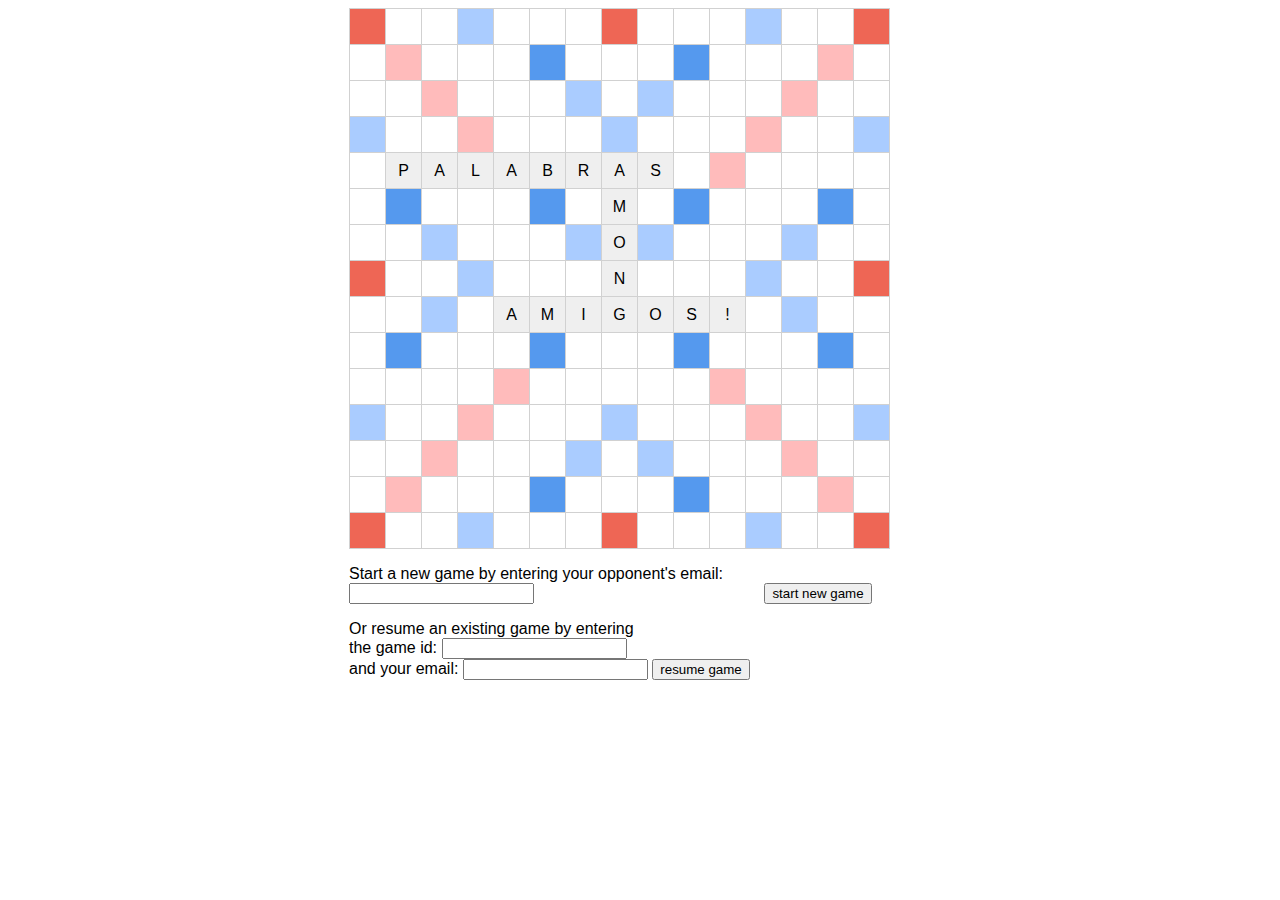
==== src/main/resources/web/backbone/index.htm @ bced3200 "db accessor class, start on emailer, reorg endpoints" ====
<!DOCTYPE HTML>
<html>
<head>
    <meta charset="UTF-8">
    <title>¡Palabras! - Backbone client</title>

    <link type="text/css" rel="stylesheet" href="css/main.css"/>

</head>
<body>


<div class="centered" id="main_div">

<div id="left">
<p>&nbsp;</p>
</div>

<div id="middle">


<table id="board">
<tr>
  <td class="triple_word"></td>
  <td></td>
  <td></td>
  <td class="double_letter"></td><td></td><td></td><td></td><td class="triple_word"></td><td></td><td></td><td></td><td  class="double_letter"></td><td></td><td></td><td class="triple_word"></td>
</tr>
<tr>
  <td></td>
  <td class="double_word"></td>
  <td></td>
  <td></td>
  <td></td>
  <td class="triple_letter"></td>
  <td></td>
  <td></td><td></td><td class="triple_letter"></td><td></td><td></td><td></td><td class="double_word"></td><td></td>
</tr>
<tr>
  <td></td><td></td><td class="double_word"></td><td></td><td></td><td></td><td class="double_letter"></td><td></td><td class="double_letter"></td><td></td><td></td><td></td><td class="double_word"></td><td></td><td></td>
</tr>
<tr>
  <td  class="double_letter"></td><td></td><td></td><td class="double_word"></td><td></td><td></td><td></td><td class="double_letter"></td><td></td><td></td><td></td><td class="double_word"> </td><td></td><td></td><td  class="double_letter"></td>
</tr>
<tr>
  <td></td><td class="occupied">P</td><td class="occupied">A</td><td class="occupied">L</td><td class="double_word occupied">A</td><td class="occupied">B</td><td class="occupied">R</td><td class="occupied">A</td><td class="occupied">S</td><td class=""></td><td class="double_word"> </td><td class=""></td><td></td><td></td><td></td>
</tr>
<tr>
  <td></td><td class="triple_letter"></td><td></td><td></td><td></td><td class="triple_letter"></td><td></td><td class="occupied">M</td><td></td><td class="triple_letter"></td><td></td><td class=""></td><td></td><td class="triple_letter"></td><td></td>
</tr>
<tr>
  <td></td><td></td><td class="double_letter"></td><td></td><td></td><td></td><td class="double_letter"></td><td class="occupied">O</td><td class="double_letter"></td><td></td><td></td><td class=""></td><td class="double_letter"></td><td></td><td></td>
</tr>
<tr>
  <td class="triple_word"></td><td></td><td></td><td class="double_letter"></td><td></td><td></td><td></td><td class="double_word occupied">N</td><td class=""></td><td class=""></td><td class=""></td><td class="double_letter"></td><td></td><td></td><td class="triple_word"></td>
</tr>
<tr>
  <td></td><td></td><td class="double_letter"></td><td></td><td class="occupied">A</td><td class="occupied">M</td><td class="double_letter occupied">I</td><td class="occupied">G</td><td class="double_letter occupied">O</td><td class="occupied">S</td><td class="occupied">!</td><td></td><td class="double_letter"></td><td></td><td></td>
</tr>
<tr>
  <td></td><td class="triple_letter"></td><td></td><td></td><td></td><td class="triple_letter"></td><td></td><td></td><td></td><td class="triple_letter"></td><td ></td><td></td><td></td><td class="triple_letter"></td><td></td>
</tr>
<tr>
  <td></td><td></td><td></td><td></td><td class="double_word"></td><td></td><td></td><td></td><td></td><td></td><td class="double_word"></td><td></td><td></td><td></td><td></td>
</tr>
<tr>
  <td  class="double_letter"></td><td></td><td></td><td class="double_word"></td><td></td><td></td><td></td><td class="double_letter"></td><td></td><td></td><td></td><td class="double_word"></td><td></td><td></td><td  class="double_letter"></td>
</tr>
<tr>
  <td></td><td></td><td class="double_word"></td><td></td><td></td><td></td><td class="double_letter"></td><td></td><td class="double_letter"></td><td></td><td></td><td></td><td class="double_word"></td><td></td><td></td>
</tr>
<tr>
  <td></td><td class="double_word"></td><td></td><td></td><td></td><td class="triple_letter"></td><td></td><td></td><td></td><td class="triple_letter"></td><td></td><td></td><td></td><td class="double_word"></td><td></td>
</tr>
<tr>
  <td class="triple_word"></td><td></td><td></td><td  class="double_letter"></td><td></td><td></td><td></td><td class="triple_word"></td><td></td><td></td><td></td><td  class="double_letter"></td><td></td><td></td><td class="triple_word"></td>
</tr>
</table>

<div id="player_move">
    
 


<p>Start a new game by entering your opponent's email: 
  <input id="opponent_email" />
  <button onclick="startNewGame()" id="start" style="margin-left:226px;">start new game</button></p>

<p>Or resume an existing game by entering <br />
  the game id: <input /><br />
  and your email: <input />
<button>resume game</button>
</p>




</div>

</div> <!-- CLOSE MIDDLE -->



<div id="right">
  <div id="scoreboard"></div>
</div>

</div><!-- close main -->


<script src="js/jquery-1.10.2.min.js" type="text/javascript"></script>
<script src="js/underscore-min.js" type="text/javascript"></script>
<script src="js/backbone-min.js" type="text/javascript"></script>

<script type="text/javascript">

//App
var Palabras = {
  Models: {},
  Collections: {},
  Views: {},
  Routers: {},
  initialize: function() {
    new ExampleApp.Routers.Tasks();
    Backbone.history.start();
  }
};


// Models
Palabras.Models.Player = Backbone.Model.extend();

Palabras.Models.BoardSpace = Backbone.Model.extend();

Palabras.Models.Board = Backbone.Model.extend();

Palabras.Models.Game = Backbone.Model.extend({
  urlRoot: "api/game"
});


//Views
Palabras.Views.ScoresView = Backbone.View.extend({
  id: "scoreboard",
  render: function(){
    header = "<h3>Scores:</h3>";
    this.$el.append(header);
    tbl = document.createElement("table");
    for (var i=0; i < this.model.get('players').length; i++){
      player = this.model.get('players')[i];
      tr = document.createElement("tr");
      td = document.createElement("td");
      td.innerHTML =  "Player " + (i + 1);     //player.name;
      tr.appendChild(td);
      score = document.createElement("td");
      score.innerHTML = player.score;
      tr.appendChild(score);
      tbl.appendChild(tr)
    }
    this.$el.append(tbl);
    this.$el.html();
  }
});


Palabras.Views.CurrentPlayerView = Backbone.View.extend({
  initialize: function(){
    this.currentPlayer = this.model.get('players')[this.model.get('currentTurn')];
    this.tiles = this.currentPlayer.tiles;
  },
  id: "player_move",
  events: {
    "click #shuffle_btn": "shuffleTiles",
    "click #move_btn": "submitMove",
    "keypress #move_input": "handleKeyPress"
  },

  handleKeyPress: function(e){
    if ( e.which == 13 ) 
      {
        this.submitMove();
      }
  },

  // send moveProposal eg: { "id": 1381106790975, "moveString": "H,8,>,HOG", "moveNumber": 1, "currentTurn": 0}
  submitMove: function(){
    moveString = $('#move_input').val(); 
    moveProposal = new Object();
    moveProposal.id = this.model.get('id');
    moveProposal.moveString = moveString;
    moveProposal.moveNumber = this.model.get('moves').length + 1;
    moveProposal.currentTurn = this.model.get('currentTurn');
    model = this.model; 
    $.ajax({
        url: "api/game/" + this.model.get('id'),
        type: 'POST',
        contentType: 'application/json',
        data: JSON.stringify(moveProposal),
        processData: false,
        dataType: 'json'
    }).done(function() {
       fetchGameAndUpdate(model);
      });  
  },

  shuffleTiles: function(){
    tiles = this.tiles;
    for (var i=tiles.length-1; i > 0; i--){
      j = Math.floor((Math.random()*i)+0);
      tmp = tiles[j];
      tiles[j] = tiles[i];
      tiles[i] = tmp;
    }
    this.render();
  },

  render: function(){
    tiles = this.tiles;
    var rendered = "<h5>Player " + (this.model.get('currentTurn')+1) + ", it's your move:</h5>\n<table id='tile_rack'><tr>";
    for (var i=0; i < tiles.length; i++){
      rendered += "<td>" + tiles[i].character + "<sub>" + tiles[i].points + "</sub></td>";
    }
    rendered += "</tr></table>";
    rendered += "<button id='shuffle_btn'>Shuffle tiles</button>";
    rendered += "<input id='move_input'><button id='move_btn'>Submit move</button>";
    this.$el.html(rendered);
  }
});

Palabras.Views.BoardView = Backbone.View.extend({
  id: "board",
  tagName: "table",
  render: function(){
    n = this.model.spaces.length;   
    //guide row
    tr = document.createElement("tr");
    td = document.createElement("td");
    td.className = "guide corner";
    tr.appendChild(td);
    for (var i=1; i <= n; i++){
      td = document.createElement("td");
      td.className = "guide";
      td.innerHTML = i;
      tr.appendChild(td);
    }
    this.$el.append(tr)
    for (var i=0; i < n; i++) {
      tr = document.createElement("tr");
      td = document.createElement("td");
      td.className = "guide";
      td.innerHTML = String.fromCharCode(i + 65);
      tr.appendChild(td)
      for (var j=0; j < n; j++) {
        space = this.model.spaces[i][j];
        td = document.createElement("td");
        td.className = space.type;
        if (space.occupied) {
          td.innerHTML = space.value;
          td.className += (" occupied");
        }
        tr.appendChild(td);
      }
      this.$el.append(tr)
    }
    this.$el.html();
  }
});

//spaghetti
var appGame = new Object();


function startNewGame(){ 
  opponentEmail = $('#opponent_email').val(); 
  $.ajax({
    url: "api/game",
    type: 'POST',
    //contentType: 'application/json',
    //processData: false,
    data: { email: opponentEmail }
  }).done(function( data, status, xhr ) {
    appGame = new Palabras.Models.Game({id:  xhr.responseJSON.id});
    fetchGameAndUpdate(appGame);
  });

};

function fetchGameAndUpdate(game) {
  game.fetch({

    success: function(){

      if (game.get('errorMsg') != null ){
        alert(game.get('errorMsg'));
      };

      currentPlayer = game.get('players')[game.get('currentTurn')];
      board = game.get('board');
      
      scores = new Palabras.Views.ScoresView({ model: game });
      boardView = new Palabras.Views.BoardView({ model: board });
      currentPlayerView = new Palabras.Views.CurrentPlayerView({ model: game });
      
      scores.render();
      currentPlayerView.render();
      boardView.render();

      $('#player_move').replaceWith(currentPlayerView.el);   
      $('#board').replaceWith(boardView.el);
      $('#scoreboard').replaceWith(scores.el);
      $("#move_input").focus();

    }
  })
};

</script>

</body>
</html>
---- src/main/resources/web/backbone/css/main.css ----
body {
  font-family:  Helvetica, arial, freesans, clean, sans-serif;
}

.centered { 
  margin: 0px auto; 
}

#main_div {
  width:1006px;
  margin: 0px auto; 
}

#left {
  float:left;
  width:212px;
  text-align: left;
}
#middle {
  float:left;
  width:552px;
}
#right {
  float:left;
  width:240px;
}

#player_move {
  margin-top:12px;
}

.text {
  color:#232323;
  font-weight: 500;
}
/*
#main_div table {
  margin:0px auto; 
  margin-top:68px;
}
*/
table {
  border-collapse: collapse;
}
#board td, #tile_rack td {
  vertical-align: middle;
  text-align: center;
  height:33px;
  width:33px;
  border-collapse: collapse;
  border-style: solid;
  border-color: #d1d1d1;
  border-width: 1px;
}

#scoreboard {
  margin-left: 36px;
}

#scoreboard td {
  padding: 8px;
}
/*
#scoreboard td,th {
  border-collapse:collapse;
  border-style: solid;
  border-color: #a1a1a1;
  border-width: 1px;
  padding: 12px;
}
#scoreboard th {
  font-weight: bold;
}
*/
.double_letter{
  background-color: #aaccff;
}
.triple_letter{
  background-color: #5599ee;
}
.triple_word{
  background-color: #ee6655;
}
.double_word{
  background-color: #ffbbbb;
}
.occupied {
  background-color: #efefef;
  /*border-color: #b1b1b1;*/
}

#tile_rack {
  margin:0px auto; 
  margin-bottom: 20px;
}
#tile_rack sub { 
  font-size:65%;
  margin-left:2px;
}
#tile_rack td {
  background-color: #efefef;
}

#move_input {
  margin-left: 118px;
}
#move_btn {
  margin-left: 84px;
}


a:link {color:#1a1a1a;}      /* unvisited link */
a:visited {color:#1a1a1a;}  /* visited link */
a:hover {color:#d5d5d5;}  /* mouse over link */
a:active {color:#1a1a1a;}  /* selected link */
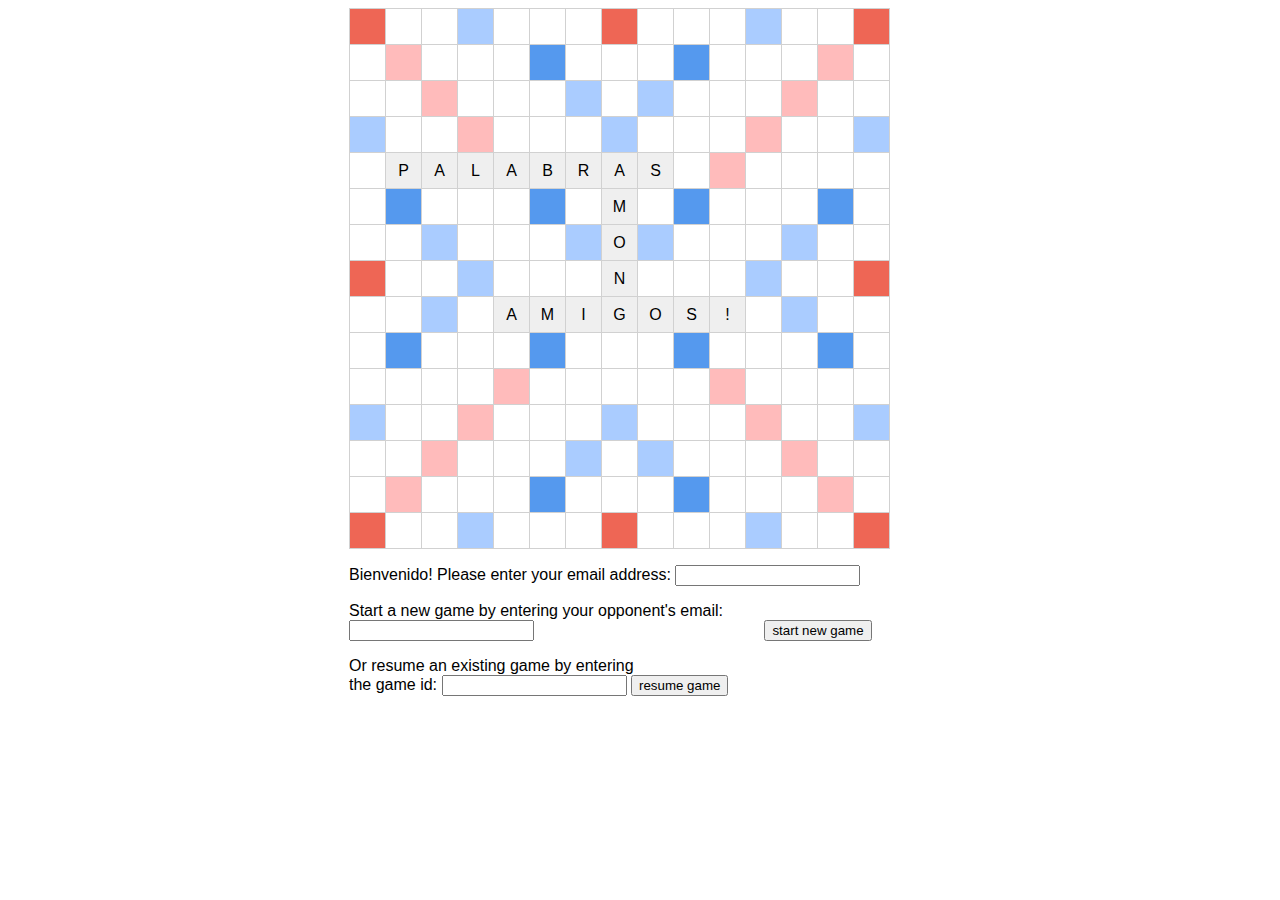
==== commit 1f5b7633: "update splash page, readme" ====
--- a/src/main/resources/web/backbone/index.htm
+++ b/src/main/resources/web/backbone/index.htm
@@ -80,16 +80,15 @@
 <div id="player_move">
     
  
-
+<p>Bienvenido! Please enter your email address: <input id="user_email"/> </p>
 
 <p>Start a new game by entering your opponent's email: 
   <input id="opponent_email" />
   <button onclick="startNewGame()" id="start" style="margin-left:226px;">start new game</button></p>
 
 <p>Or resume an existing game by entering <br />
-  the game id: <input /><br />
-  and your email: <input />
-<button>resume game</button>
+  the game id: <input id="resume_game_id"/>
+<button onclick="resumeGame()">resume game</button>
 </p>
 
 
